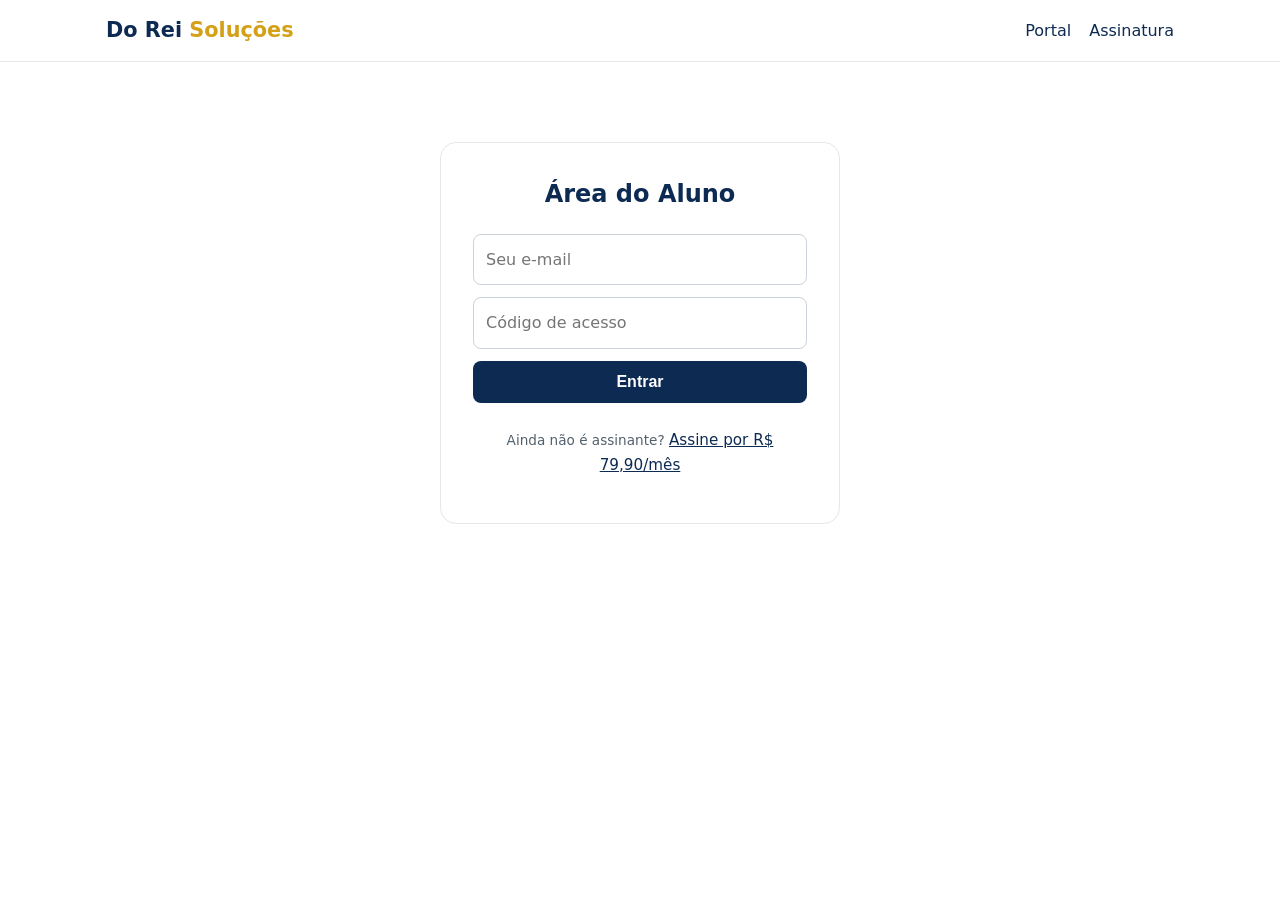
==== aluno.html @ 718ed2bb "Área do aluno com cursos e assinatura mensal de R$ 79,90 Co-Authored-By: Claude Opus 5.5 <noreply@an" ====
<!doctype html>
<html lang="pt-BR">
<head>
<meta charset="utf-8">
<meta name="viewport" content="width=device-width, initial-scale=1">
<title>Área do Aluno — Do Rei Soluções</title>
<link rel="stylesheet" href="styles.css">
</head>
<body>
<header class="topo">
  <div class="container nav">
    <a href="index.html" class="logo">Do Rei <span>Soluções</span></a>
    <nav>
      <a href="index.html">Portal</a>
      <a href="index.html#assinatura">Assinatura</a>
      <button id="sair" class="btn btn-sec btn-peq oculto">Sair</button>
    </nav>
  </div>
</header>

<main class="container">
  <form id="formLogin" class="login">
    <h2>Área do Aluno</h2>
    <input name="email" type="email" placeholder="Seu e-mail" required>
    <input name="codigo" placeholder="Código de acesso" required>
    <button class="btn" type="submit">Entrar</button>
    <p id="erroLogin" class="aviso oculto" style="color:#c0392b">E-mail ou código inválido.</p>
    <p class="aviso">Ainda não é assinante? <a class="link" href="index.html#assinatura">Assine por R$ 79,90/mês</a></p>
  </form>

  <section id="painel" class="secao oculto">
    <div class="barra">
      <h2>Olá, <span id="nomeAluno"></span></h2>
      <span class="tag">Assinatura ativa · R$ 79,90/mês</span>
    </div>
    <div class="grade" id="gradeCursos"></div>
  </section>

  <section id="curso" class="secao oculto">
    <a href="#" id="voltar" class="link">← Meus cursos</a>
    <h2 id="tituloCurso" style="text-align:left;margin-top:16px"></h2>
    <div class="progresso"><div id="barraCurso"></div></div>
    <ul class="aulas" id="listaAulas"></ul>
  </section>
</main>

<script src="aluno.js"></script>
</body>
</html>
---- styles.css ----
:root {
  --azul: #0d2b52;
  --ouro: #d4a017;
  --texto: #1f2933;
  --suave: #f4f6fa;
  --branco: #fff;
}
* { box-sizing: border-box; }
body { margin: 0; line-height: 1.6; font-family: "Inter", system-ui, -apple-system, "Segoe UI", Roboto, sans-serif; color: var(--texto); background: var(--branco); }
a { color: inherit; text-decoration: none; }
.container { max-width: 1100px; margin: 0 auto; padding: 0 16px; }

.topo { background: rgba(255,255,255,.95); color: var(--azul); border-bottom: 1px solid #e4e7eb; backdrop-filter: blur(8px); position: sticky; top: 0; z-index: 10; }
.nav { display: flex; justify-content: space-between; align-items: center; padding-top: 14px; padding-bottom: 14px; flex-wrap: wrap; gap: 10px; }
.logo { font-weight: 800; font-size: 1.3rem; }
.logo span { color: var(--ouro); }
nav { display: flex; gap: 18px; align-items: center; flex-wrap: wrap; }
nav a:hover { color: var(--ouro); }
.btn-carrinho { background: var(--ouro); border: 0; border-radius: 20px; padding: 6px 12px; font-weight: 700; cursor: pointer; }

.hero { background: var(--branco); color: var(--azul); padding: 110px 0 90px; text-align: center; }
.hero h1 { letter-spacing: -.02em; font-size: clamp(2.2rem, 5vw, 3.4rem); margin: 0 0 16px; }
.hero p { max-width: 680px; margin: 0 auto 28px; font-size: 1.1rem; color: #52606d; }
.acoes { display: flex; gap: 12px; justify-content: center; flex-wrap: wrap; }

.btn { display: inline-block; background: var(--azul); color: var(--branco); border: 0; padding: 12px 22px; border-radius: 8px; font-weight: 700; cursor: pointer; font-size: 1rem; }
.btn:hover { filter: brightness(1.08); }
.btn-sec { background: transparent; color: var(--azul); border: 1px solid #cbd2d9; }

.secao { padding: 64px 16px; }
.secao.fundo { background: var(--suave); padding-left: 0; padding-right: 0; }
h2 { color: var(--azul); text-align: center; margin: 0 0 32px; }

.grade { display: grid; grid-template-columns: repeat(auto-fill, minmax(240px, 1fr)); gap: 20px; }
.card { background: var(--branco); border-radius: 12px; padding: 22px; border: 1px solid #e4e7eb; transition: box-shadow .2s; display: flex; flex-direction: column; gap: 8px; }
.card .icone { font-size: 2rem; }
.card h3 { margin: 0; color: var(--azul); }
.card p { margin: 0; color: #52606d; flex: 1; }
.tag { align-self: flex-start; background: var(--suave); color: var(--azul); font-size: .78rem; padding: 3px 10px; border-radius: 12px; font-weight: 600; }
.preco { font-size: 1.3rem; font-weight: 800; color: var(--azul); }

.filtros { display: flex; gap: 8px; justify-content: center; flex-wrap: wrap; margin-bottom: 24px; }
.filtros button { border: 1px solid var(--azul); background: var(--branco); color: var(--azul); padding: 6px 14px; border-radius: 20px; cursor: pointer; }
.filtros button.ativo { background: var(--azul); color: var(--branco); }

.contato { max-width: 600px; text-align: center; }
.contato form { display: grid; gap: 12px; margin-top: 20px; }
.contato input, .contato select, .contato textarea { padding: 12px; border: 1px solid #cbd2d9; border-radius: 8px; font: inherit; }

.rodape { background: var(--azul); color: var(--branco); text-align: center; padding: 24px 0; }

.carrinho { position: fixed; top: 0; right: -100%; width: min(380px, 100%); height: 100%; background: var(--branco); box-shadow: -4px 0 20px rgba(0,0,0,.2); padding: 20px; transition: right .3s; z-index: 20; display: flex; flex-direction: column; }
.carrinho.aberto { right: 0; }
.carrinho-topo { display: flex; justify-content: space-between; align-items: center; }
.carrinho-topo button { background: none; border: 0; font-size: 1.3rem; cursor: pointer; }
#itensCarrinho { list-style: none; padding: 0; flex: 1; overflow-y: auto; }
#itensCarrinho li { display: flex; justify-content: space-between; gap: 8px; padding: 10px 0; border-bottom: 1px solid #e4e7eb; }
#itensCarrinho button { background: none; border: 0; color: #c0392b; cursor: pointer; }
.total { font-size: 1.1rem; }
.card:hover { box-shadow: 0 8px 24px rgba(13,43,82,.08); }
.card .icone { width: 44px; height: 44px; display: grid; place-items: center; background: var(--suave); border-radius: 10px; font-size: 1.3rem; }
.card .btn { align-self: flex-start; padding: 9px 16px; font-size: .9rem; }
.btn-peq { padding: 6px 14px; font-size: .9rem; }
.plano { max-width: 420px; margin: 0 auto; border: 1px solid #e4e7eb; border-radius: 16px; padding: 32px; text-align: center; display: flex; flex-direction: column; gap: 14px; align-items: center; }
.plano .valor { font-size: 2.6rem; font-weight: 800; color: var(--azul); }
.plano small { font-size: 1rem; color: #52606d; font-weight: 500; }
.plano ul { list-style: none; padding: 0; margin: 0; text-align: left; }
.plano li { padding: 6px 0 6px 26px; position: relative; }
.plano li::before { content: "✓"; position: absolute; left: 0; color: var(--ouro); font-weight: 800; }
.link { color: var(--azul); font-size: .95rem; text-decoration: underline; }
.oculto { display: none !important; }
.login { max-width: 400px; margin: 80px auto; border: 1px solid #e4e7eb; border-radius: 16px; padding: 32px; display: grid; gap: 12px; }
.login input { padding: 12px; border: 1px solid #cbd2d9; border-radius: 8px; font: inherit; }
.login h2 { margin-bottom: 8px; }
.aviso { font-size: .85rem; color: #52606d; text-align: center; }
.barra { display: flex; justify-content: space-between; align-items: center; flex-wrap: wrap; gap: 12px; margin-bottom: 24px; }
.barra h2 { margin: 0; text-align: left; }
.progresso { height: 6px; background: var(--suave); border-radius: 3px; overflow: hidden; }
.progresso div { height: 100%; background: var(--ouro); }
.aulas { list-style: none; padding: 0; margin: 0; }
.aulas li { display: flex; justify-content: space-between; align-items: center; gap: 12px; padding: 14px 0; border-bottom: 1px solid #e4e7eb; }
.aulas input { width: 18px; height: 18px; accent-color: var(--azul); }
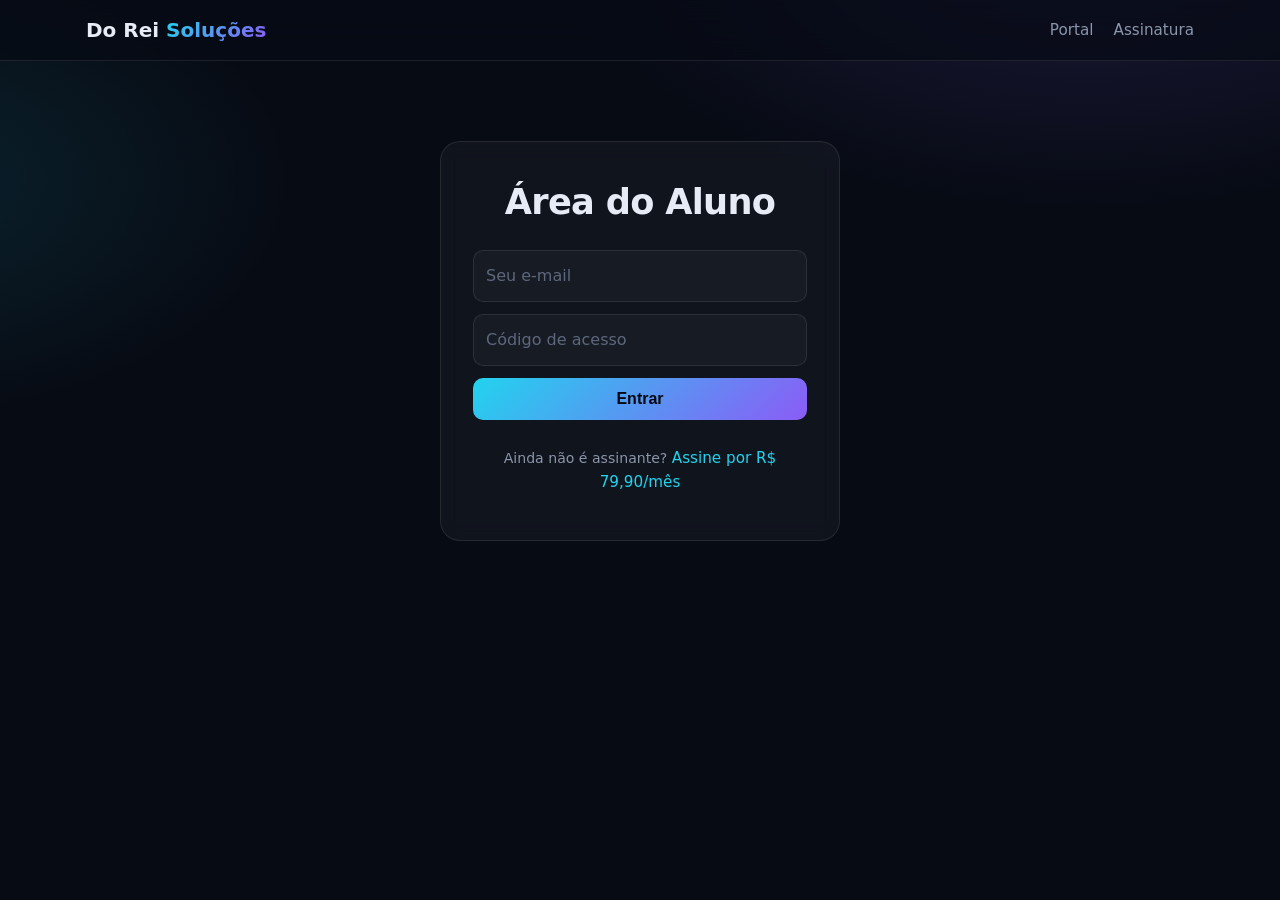
==== commit 69c917e9: "Visual clean e futurista: tema escuro, vidro e acentos ciano/violeta Co-Authored-By: Claude Opus 5.5" ====
--- a/aluno.html
+++ b/aluno.html
@@ -24,7 +24,7 @@
     <input name="email" type="email" placeholder="Seu e-mail" required>
     <input name="codigo" placeholder="Código de acesso" required>
     <button class="btn" type="submit">Entrar</button>
-    <p id="erroLogin" class="aviso oculto" style="color:#c0392b">E-mail ou código inválido.</p>
+    <p id="erroLogin" class="aviso oculto" style="color:#f87171">E-mail ou código inválido.</p>
     <p class="aviso">Ainda não é assinante? <a class="link" href="index.html#assinatura">Assine por R$ 79,90/mês</a></p>
   </form>
 
--- a/styles.css
+++ b/styles.css
@@ -1,82 +1,137 @@
+/* Visual clean e futurista: fundo escuro, vidro, acentos ciano/violeta. */
 :root {
-  --azul: #0d2b52;
-  --ouro: #d4a017;
-  --texto: #1f2933;
-  --suave: #f4f6fa;
-  --branco: #fff;
+  --fundo: #070b14;
+  --painel: rgba(255, 255, 255, .04);
+  --painel-forte: rgba(255, 255, 255, .07);
+  --borda: rgba(255, 255, 255, .09);
+  --texto: #e6ebf5;
+  --suave: #8b96ab;
+  --ciano: #22d3ee;
+  --violeta: #8b5cf6;
+  --grad: linear-gradient(135deg, var(--ciano), var(--violeta));
 }
 * { box-sizing: border-box; }
-body { margin: 0; line-height: 1.6; font-family: "Inter", system-ui, -apple-system, "Segoe UI", Roboto, sans-serif; color: var(--texto); background: var(--branco); }
+html { scroll-behavior: smooth; }
+body {
+  margin: 0; line-height: 1.6; color: var(--texto);
+  font-family: "Inter", system-ui, -apple-system, "Segoe UI", Roboto, sans-serif;
+  background:
+    radial-gradient(900px 500px at 85% -10%, rgba(139, 92, 246, .18), transparent 60%),
+    radial-gradient(700px 400px at -10% 20%, rgba(34, 211, 238, .12), transparent 60%),
+    var(--fundo);
+  background-attachment: fixed;
+}
 a { color: inherit; text-decoration: none; }
-.container { max-width: 1100px; margin: 0 auto; padding: 0 16px; }
+h1, h2, h3 { letter-spacing: -.02em; }
+.container { max-width: 1140px; margin: 0 auto; padding: 0 16px; }
+.oculto { display: none !important; }
 
-.topo { background: rgba(255,255,255,.95); color: var(--azul); border-bottom: 1px solid #e4e7eb; backdrop-filter: blur(8px); position: sticky; top: 0; z-index: 10; }
+/* Topo */
+.topo { position: sticky; top: 0; z-index: 10; background: rgba(7, 11, 20, .7); backdrop-filter: blur(14px); border-bottom: 1px solid var(--borda); }
 .nav { display: flex; justify-content: space-between; align-items: center; padding-top: 14px; padding-bottom: 14px; flex-wrap: wrap; gap: 10px; }
-.logo { font-weight: 800; font-size: 1.3rem; }
-.logo span { color: var(--ouro); }
-nav { display: flex; gap: 18px; align-items: center; flex-wrap: wrap; }
-nav a:hover { color: var(--ouro); }
-.btn-carrinho { background: var(--ouro); border: 0; border-radius: 20px; padding: 6px 12px; font-weight: 700; cursor: pointer; }
+.logo { font-weight: 800; font-size: 1.25rem; }
+.logo span { background: var(--grad); -webkit-background-clip: text; background-clip: text; color: transparent; }
+nav { display: flex; gap: 20px; align-items: center; flex-wrap: wrap; font-size: .95rem; color: var(--suave); }
+nav a:hover { color: var(--texto); }
+.btn-carrinho { background: var(--painel-forte); color: var(--texto); border: 1px solid var(--borda); border-radius: 999px; padding: 6px 14px; font-weight: 700; cursor: pointer; }
 
-.hero { background: var(--branco); color: var(--azul); padding: 110px 0 90px; text-align: center; }
-.hero h1 { letter-spacing: -.02em; font-size: clamp(2.2rem, 5vw, 3.4rem); margin: 0 0 16px; }
-.hero p { max-width: 680px; margin: 0 auto 28px; font-size: 1.1rem; color: #52606d; }
+.setores-topo { border-bottom: 1px solid var(--borda); background: rgba(7, 11, 20, .5); }
+.setores-topo .container { display: flex; gap: 8px; overflow-x: auto; padding-top: 10px; padding-bottom: 10px; scrollbar-width: none; }
+.setor-chip { flex: none; border: 1px solid var(--borda); background: var(--painel); color: var(--texto); border-radius: 999px; padding: 7px 14px; cursor: pointer; font: inherit; font-size: .88rem; white-space: nowrap; transition: .2s; }
+.setor-chip:hover, .setor-chip.ativo { border-color: var(--ciano); box-shadow: 0 0 0 3px rgba(34, 211, 238, .12); }
+
+/* Hero */
+.hero { padding: 120px 0 100px; text-align: center; position: relative; overflow: hidden; }
+.hero::before { content: ""; position: absolute; inset: 0; background-image: linear-gradient(var(--borda) 1px, transparent 1px), linear-gradient(90deg, var(--borda) 1px, transparent 1px); background-size: 48px 48px; mask-image: radial-gradient(ellipse at center, #000 20%, transparent 70%); -webkit-mask-image: radial-gradient(ellipse at center, #000 20%, transparent 70%); opacity: .5; pointer-events: none; }
+.hero .container { position: relative; }
+.hero h1 { font-size: clamp(2.4rem, 6vw, 4rem); line-height: 1.1; margin: 0 0 20px; background: linear-gradient(180deg, #fff, #a9b4c8); -webkit-background-clip: text; background-clip: text; color: transparent; }
+.hero p { max-width: 640px; margin: 0 auto 32px; font-size: 1.1rem; color: var(--suave); }
 .acoes { display: flex; gap: 12px; justify-content: center; flex-wrap: wrap; }
 
-.btn { display: inline-block; background: var(--azul); color: var(--branco); border: 0; padding: 12px 22px; border-radius: 8px; font-weight: 700; cursor: pointer; font-size: 1rem; }
-.btn:hover { filter: brightness(1.08); }
-.btn-sec { background: transparent; color: var(--azul); border: 1px solid #cbd2d9; }
+/* Botões */
+.btn { display: inline-block; background: var(--grad); color: #050810; border: 0; padding: 12px 22px; border-radius: 10px; font-weight: 700; cursor: pointer; font-size: 1rem; transition: transform .15s, box-shadow .2s; }
+.btn:hover { transform: translateY(-1px); box-shadow: 0 8px 28px rgba(34, 211, 238, .25); }
+.btn-sec { background: var(--painel); color: var(--texto); border: 1px solid var(--borda); }
+.btn-sec:hover { box-shadow: none; border-color: var(--ciano); }
+.btn-peq { padding: 6px 14px; font-size: .9rem; }
+.link { color: var(--ciano); font-size: .95rem; }
 
-.secao { padding: 64px 16px; }
-.secao.fundo { background: var(--suave); padding-left: 0; padding-right: 0; }
-h2 { color: var(--azul); text-align: center; margin: 0 0 32px; }
+/* Seções e cards */
+.secao { padding: 72px 16px; }
+.secao.fundo { padding-left: 0; padding-right: 0; background: linear-gradient(180deg, transparent, rgba(255, 255, 255, .02), transparent); }
+h2 { text-align: center; margin: 0 0 36px; font-size: clamp(1.6rem, 3.5vw, 2.2rem); }
+.sub { text-align: center; max-width: 640px; margin: -20px auto 28px; color: var(--suave); }
 
-.grade { display: grid; grid-template-columns: repeat(auto-fill, minmax(240px, 1fr)); gap: 20px; }
-.card { background: var(--branco); border-radius: 12px; padding: 22px; border: 1px solid #e4e7eb; transition: box-shadow .2s; display: flex; flex-direction: column; gap: 8px; }
-.card .icone { font-size: 2rem; }
-.card h3 { margin: 0; color: var(--azul); }
-.card p { margin: 0; color: #52606d; flex: 1; }
-.tag { align-self: flex-start; background: var(--suave); color: var(--azul); font-size: .78rem; padding: 3px 10px; border-radius: 12px; font-weight: 600; }
-.preco { font-size: 1.3rem; font-weight: 800; color: var(--azul); }
+.grade { display: grid; grid-template-columns: repeat(auto-fill, minmax(240px, 1fr)); gap: 18px; }
+.card { background: var(--painel); border: 1px solid var(--borda); border-radius: 16px; padding: 22px; display: flex; flex-direction: column; gap: 10px; backdrop-filter: blur(10px); transition: border-color .2s, transform .2s, box-shadow .2s; }
+.card:hover { border-color: rgba(34, 211, 238, .4); transform: translateY(-3px); box-shadow: 0 12px 40px rgba(0, 0, 0, .35); }
+.card .icone { width: 44px; height: 44px; display: grid; place-items: center; border-radius: 12px; font-size: 1.3rem; background: linear-gradient(135deg, rgba(34, 211, 238, .15), rgba(139, 92, 246, .15)); border: 1px solid var(--borda); }
+.card h3 { margin: 0; font-size: 1.05rem; }
+.card p { margin: 0; color: var(--suave); flex: 1; font-size: .95rem; }
+.card .btn { align-self: flex-start; padding: 9px 16px; font-size: .9rem; }
+.tag { align-self: flex-start; background: rgba(34, 211, 238, .1); color: var(--ciano); border: 1px solid rgba(34, 211, 238, .25); font-size: .75rem; padding: 3px 10px; border-radius: 999px; font-weight: 600; }
+.preco { font-size: 1.25rem; font-weight: 800; }
 
-.filtros { display: flex; gap: 8px; justify-content: center; flex-wrap: wrap; margin-bottom: 24px; }
-.filtros button { border: 1px solid var(--azul); background: var(--branco); color: var(--azul); padding: 6px 14px; border-radius: 20px; cursor: pointer; }
-.filtros button.ativo { background: var(--azul); color: var(--branco); }
+.filtros { display: flex; gap: 8px; justify-content: center; flex-wrap: wrap; margin-bottom: 28px; }
+.filtros button, .abas button { border: 1px solid var(--borda); background: var(--painel); color: var(--suave); padding: 7px 16px; border-radius: 999px; cursor: pointer; font: inherit; font-size: .9rem; }
+.filtros button.ativo, .abas button.ativo { background: var(--grad); color: #050810; border-color: transparent; font-weight: 600; }
+.abas { display: flex; justify-content: center; gap: 8px; margin-bottom: 18px; }
 
+/* Formulários */
+input, select, textarea { background: rgba(255, 255, 255, .03); color: var(--texto); border: 1px solid var(--borda); border-radius: 10px; padding: 12px; font: inherit; outline: none; transition: border-color .2s, box-shadow .2s; }
+input:focus, select:focus, textarea:focus { border-color: var(--ciano); box-shadow: 0 0 0 3px rgba(34, 211, 238, .15); }
+select option { background: #0d1322; }
+input::placeholder, textarea::placeholder { color: #5d687d; }
+.form-empresa { display: flex; gap: 10px; justify-content: center; flex-wrap: wrap; max-width: 720px; margin: 0 auto; }
+.form-empresa input, .form-empresa select { flex: 1 1 200px; }
+.aviso { font-size: .88rem; color: var(--suave); text-align: center; }
+
+/* Perfil da empresa */
+.perfil { background: var(--painel); border: 1px solid rgba(34, 211, 238, .3); border-radius: 20px; padding: 28px; margin-top: 28px; backdrop-filter: blur(10px); box-shadow: 0 0 60px rgba(139, 92, 246, .08); }
+.perfil h3 { margin-top: 0; }
+.perfil-topo { display: flex; justify-content: space-between; gap: 16px; flex-wrap: wrap; align-items: flex-start; margin-bottom: 20px; }
+.perfil-topo h3 { margin: 0 0 4px; font-size: 1.3rem; }
+.perfil-topo p { margin: 0; color: var(--suave); }
+.niveis { display: flex; gap: 6px; flex-wrap: wrap; }
+.niveis span { padding: 4px 12px; border-radius: 999px; font-size: .8rem; border: 1px solid var(--borda); color: var(--suave); }
+.niveis span.ativo { background: var(--grad); color: #050810; font-weight: 700; border-color: transparent; }
+.kit { list-style: none; padding: 0; margin: 0 0 20px; }
+.kit li { display: flex; justify-content: space-between; gap: 12px; padding: 11px 0; border-bottom: 1px solid var(--borda); }
+.kit li strong { white-space: nowrap; color: var(--ciano); }
+.perfil .acoes { justify-content: flex-start; }
+
+/* Assinatura */
+.plano { max-width: 420px; margin: 0 auto; background: var(--painel); border: 1px solid rgba(34, 211, 238, .35); border-radius: 20px; padding: 36px; text-align: center; display: flex; flex-direction: column; gap: 14px; align-items: center; box-shadow: 0 0 60px rgba(34, 211, 238, .08); }
+.plano .valor { font-size: 2.8rem; font-weight: 800; color: var(--ciano); }
+.plano small { font-size: 1rem; color: var(--suave); font-weight: 500; }
+.plano ul { list-style: none; padding: 0; margin: 0; text-align: left; }
+.plano li { padding: 6px 0 6px 28px; position: relative; }
+.plano li::before { content: "✓"; position: absolute; left: 0; color: var(--ciano); font-weight: 800; }
+
+/* Contato */
 .contato { max-width: 600px; text-align: center; }
+.contato p { color: var(--suave); }
 .contato form { display: grid; gap: 12px; margin-top: 20px; }
-.contato input, .contato select, .contato textarea { padding: 12px; border: 1px solid #cbd2d9; border-radius: 8px; font: inherit; }
 
-.rodape { background: var(--azul); color: var(--branco); text-align: center; padding: 24px 0; }
+.rodape { border-top: 1px solid var(--borda); color: var(--suave); text-align: center; padding: 28px 0; font-size: .9rem; }
 
-.carrinho { position: fixed; top: 0; right: -100%; width: min(380px, 100%); height: 100%; background: var(--branco); box-shadow: -4px 0 20px rgba(0,0,0,.2); padding: 20px; transition: right .3s; z-index: 20; display: flex; flex-direction: column; }
+/* Carrinho */
+.carrinho { position: fixed; top: 0; right: -100%; width: min(380px, 100%); height: 100%; background: rgba(10, 15, 27, .96); backdrop-filter: blur(16px); border-left: 1px solid var(--borda); padding: 20px; transition: right .3s; z-index: 20; display: flex; flex-direction: column; }
 .carrinho.aberto { right: 0; }
 .carrinho-topo { display: flex; justify-content: space-between; align-items: center; }
-.carrinho-topo button { background: none; border: 0; font-size: 1.3rem; cursor: pointer; }
+.carrinho-topo button { background: none; border: 0; color: var(--texto); font-size: 1.3rem; cursor: pointer; }
 #itensCarrinho { list-style: none; padding: 0; flex: 1; overflow-y: auto; }
-#itensCarrinho li { display: flex; justify-content: space-between; gap: 8px; padding: 10px 0; border-bottom: 1px solid #e4e7eb; }
-#itensCarrinho button { background: none; border: 0; color: #c0392b; cursor: pointer; }
+#itensCarrinho li { display: flex; justify-content: space-between; gap: 8px; padding: 10px 0; border-bottom: 1px solid var(--borda); }
+#itensCarrinho button { background: none; border: 0; color: #f87171; cursor: pointer; }
 .total { font-size: 1.1rem; }
-.card:hover { box-shadow: 0 8px 24px rgba(13,43,82,.08); }
-.card .icone { width: 44px; height: 44px; display: grid; place-items: center; background: var(--suave); border-radius: 10px; font-size: 1.3rem; }
-.card .btn { align-self: flex-start; padding: 9px 16px; font-size: .9rem; }
-.btn-peq { padding: 6px 14px; font-size: .9rem; }
-.plano { max-width: 420px; margin: 0 auto; border: 1px solid #e4e7eb; border-radius: 16px; padding: 32px; text-align: center; display: flex; flex-direction: column; gap: 14px; align-items: center; }
-.plano .valor { font-size: 2.6rem; font-weight: 800; color: var(--azul); }
-.plano small { font-size: 1rem; color: #52606d; font-weight: 500; }
-.plano ul { list-style: none; padding: 0; margin: 0; text-align: left; }
-.plano li { padding: 6px 0 6px 26px; position: relative; }
-.plano li::before { content: "✓"; position: absolute; left: 0; color: var(--ouro); font-weight: 800; }
-.link { color: var(--azul); font-size: .95rem; text-decoration: underline; }
-.oculto { display: none !important; }
-.login { max-width: 400px; margin: 80px auto; border: 1px solid #e4e7eb; border-radius: 16px; padding: 32px; display: grid; gap: 12px; }
-.login input { padding: 12px; border: 1px solid #cbd2d9; border-radius: 8px; font: inherit; }
+
+/* Área do aluno */
+.login { max-width: 400px; margin: 80px auto; background: var(--painel); border: 1px solid var(--borda); border-radius: 20px; padding: 32px; display: grid; gap: 12px; backdrop-filter: blur(10px); }
 .login h2 { margin-bottom: 8px; }
-.aviso { font-size: .85rem; color: #52606d; text-align: center; }
-.barra { display: flex; justify-content: space-between; align-items: center; flex-wrap: wrap; gap: 12px; margin-bottom: 24px; }
+.barra { display: flex; justify-content: space-between; align-items: center; flex-wrap: wrap; gap: 12px; margin-bottom: 28px; }
 .barra h2 { margin: 0; text-align: left; }
-.progresso { height: 6px; background: var(--suave); border-radius: 3px; overflow: hidden; }
-.progresso div { height: 100%; background: var(--ouro); }
+.progresso { height: 6px; background: var(--painel-forte); border-radius: 3px; overflow: hidden; }
+.progresso div { height: 100%; background: var(--grad); box-shadow: 0 0 12px var(--ciano); }
 .aulas { list-style: none; padding: 0; margin: 0; }
-.aulas li { display: flex; justify-content: space-between; align-items: center; gap: 12px; padding: 14px 0; border-bottom: 1px solid #e4e7eb; }
-.aulas input { width: 18px; height: 18px; accent-color: var(--azul); }
+.aulas li { display: flex; justify-content: space-between; align-items: center; gap: 12px; padding: 14px 0; border-bottom: 1px solid var(--borda); }
+.aulas input { width: 18px; height: 18px; accent-color: var(--ciano); }
